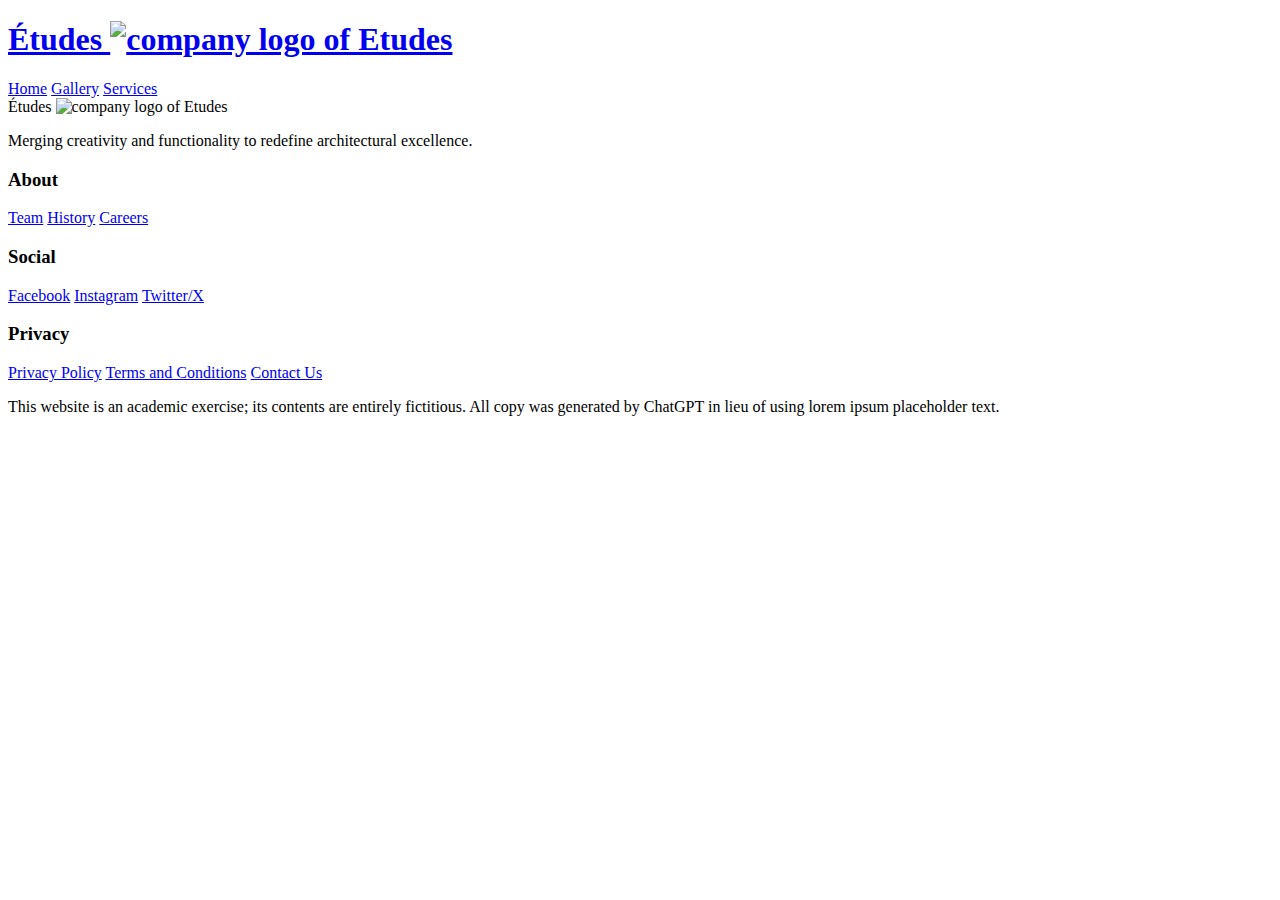
==== dmit-1530-assignment-1-start/gallery.html @ 4a805e1f "Markup for index, started markup for gallery" ====
<!DOCTYPE html>
<html lang="en">
<head>
    <meta charset="UTF-8">
    <meta name="viewport" content="width=device-width, initial-scale=1.0">
    <title>Gallery</title>
</head>
<body>
    <header>
        <h1 class = "logo">
           
           <a href="index.html">
             Études 
            <img src="img/ix.png" alt="company logo of Etudes">
        </a>
        </h1>
        <nav>
            <a href="index.html">Home</a>
            <a href="gallery.html">Gallery</a>
            <a href="#">Services</a>
        </nav>
    </header>
    <footer>
        Études <img src="img/ix.png" alt="company logo of Etudes">
        <p>Merging creativity and functionality to redefine architectural excellence.</p>
                    <div>
                        <div>
                            <h3>About</h3>
                            <div>
                                <a href="#">Team</a>
                                <a href="#">History</a>
                                <a href="#">Careers</a>
                            </div>
                        </div>
                        <div>
                            <h3>Social</h3>
                            <div>
                                <a href="#">Facebook</a>
                                <a href="#">Instagram</a>
                                <a href="#">Twitter/X</a>
                            </div>
                        </div>
                        <div>
                            <h3>Privacy</h3>
                            <div>
                                <a href="#">Privacy Policy</a>
                                <a href="#">Terms and Conditions</a>
                                <a href="#">Contact Us</a>
                            </div>
                        </div>
                    </div>
            <div> 
                <p>This website is an academic exercise; its contents are entirely fictitious. All copy was generated by ChatGPT in lieu of using lorem ipsum placeholder text.</p>
            </div>
      </footer>
</body>
</html>
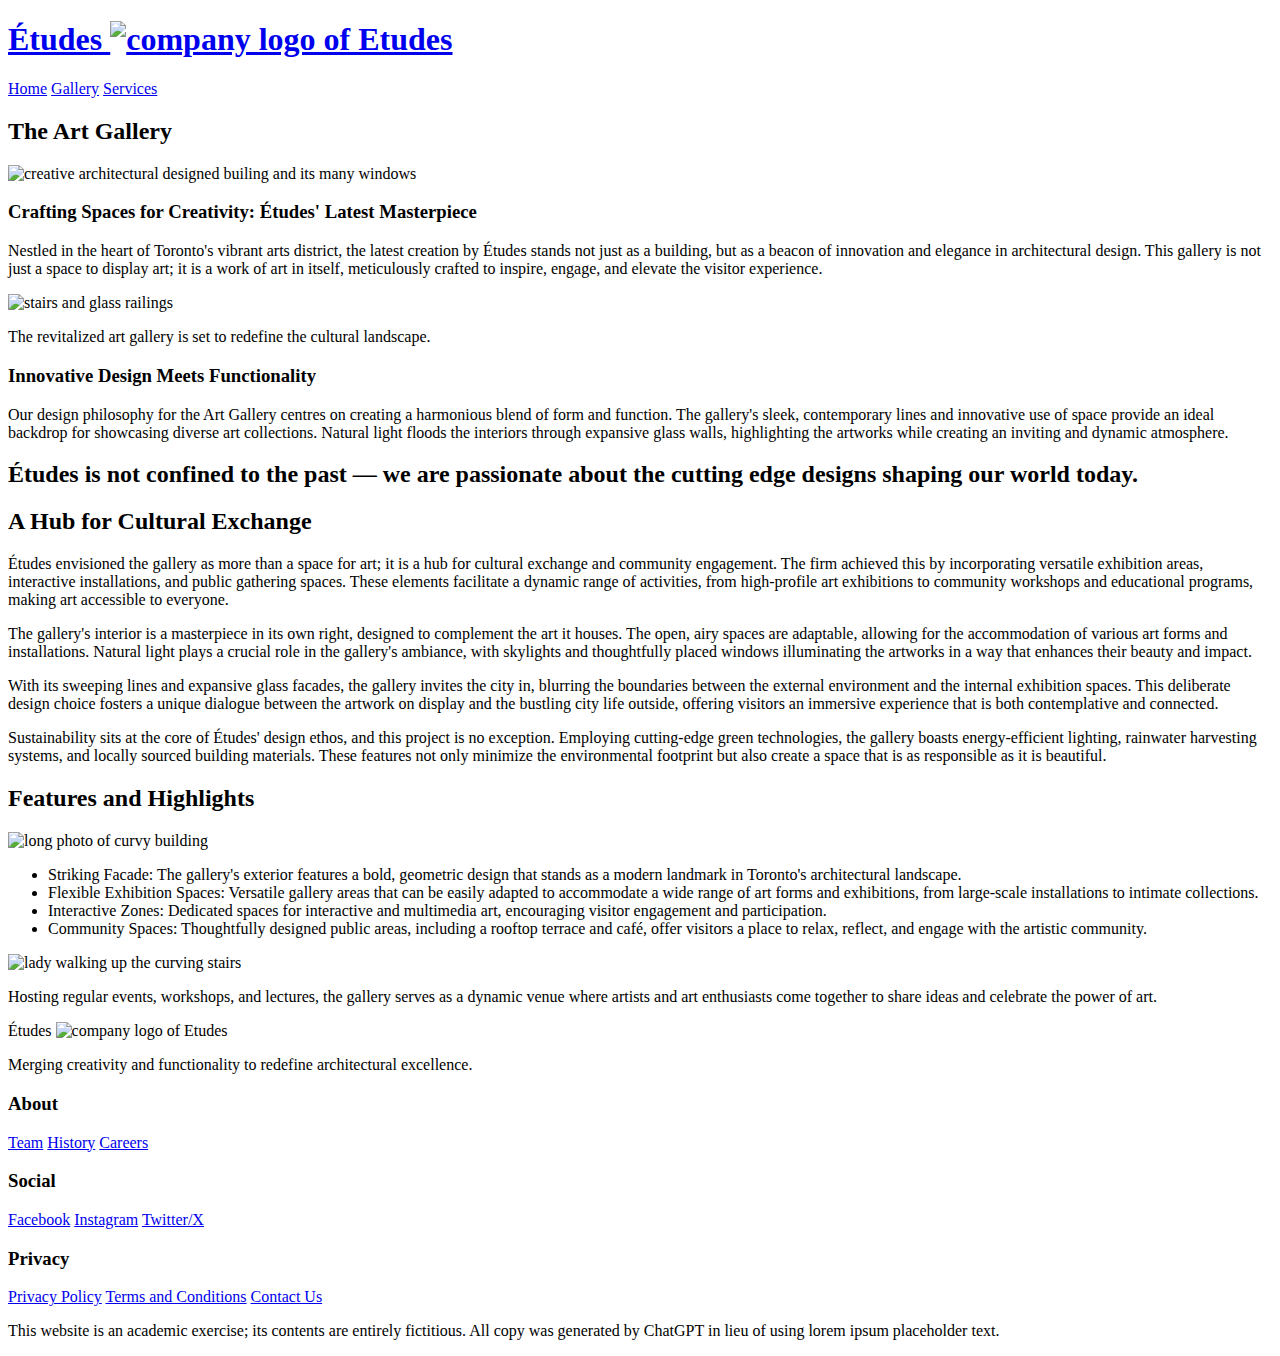
==== commit 09060423: "Gallery Markup" ====
--- a/dmit-1530-assignment-1-start/gallery.html
+++ b/dmit-1530-assignment-1-start/gallery.html
@@ -4,6 +4,16 @@
     <meta charset="UTF-8">
     <meta name="viewport" content="width=device-width, initial-scale=1.0">
     <title>Gallery</title>
+
+       <!-- Additional Meta Information -->
+       <meta name="Jason Villaflor" content="jvillaflor2 on Github">
+       <meta name="description" content="">
+   
+       <title>Etudes</title>
+   
+       <!-- Stylesheets -->
+        <link rel="stylesheet" href="css/reset.css">
+        <link rel="stylesheet" href="css/styles.css">
 </head>
 <body>
     <header>
@@ -20,6 +30,56 @@
             <a href="#">Services</a>
         </nav>
     </header>
+    <main>
+        <section>
+            <h2>The Art Gallery</h2>
+            <img src="img/vii.webp" alt="creative architectural designed builing and its many windows">
+
+            <h3>Crafting Spaces for Creativity: Études' Latest Masterpiece</h3>
+            <p>Nestled in the heart of Toronto's vibrant arts district, the latest creation by Études stands not just as a building, but as a beacon of innovation and elegance in architectural design. This gallery is not just a space to display art; it is a work of art in  itself, meticulously crafted to inspire, engage, and elevate the visitor  experience.</p>
+
+            <img src="img/iv.webp" alt="stairs and glass railings">
+            <p>The revitalized art gallery is set to redefine the cultural landscape.</p>
+
+            <h3>Innovative Design Meets Functionality</h3>
+            <p>Our design philosophy for the Art Gallery centres on creating a  harmonious blend of form and function. The gallery's sleek, contemporary  lines and innovative use of space provide an ideal backdrop for  showcasing diverse art collections. Natural light floods the interiors  through expansive glass walls, highlighting the artworks while creating  an inviting and dynamic atmosphere.</p>
+
+        </section>
+
+        <section>
+        <h2>Études is not confined to the past  — we are passionate about the cutting edge designs shaping our world today.</h2>
+        </section>
+
+        <section>
+            <h2>A Hub for Cultural Exchange</h2>
+
+            <p>Études envisioned the gallery as more than a space for art; it is a hub for cultural exchange and community engagement. The firm achieved this by incorporating versatile exhibition areas, interactive installations, and public gathering spaces. These elements facilitate a dynamic range of activities, from high-profile art exhibitions to community workshops and educational programs, making art accessible to everyone.</p>
+
+            <p> The gallery's interior is a masterpiece in its own right, designed to complement the art it houses. The open, airy spaces are adaptable, allowing for the accommodation of various art forms and installations. Natural light plays a crucial role in the gallery's ambiance, with skylights and thoughtfully placed windows illuminating the artworks in a way that enhances their beauty and impact.</p>
+
+            <p>With its sweeping lines and expansive glass facades, the gallery invites the city in, blurring the boundaries between the external environment and the internal exhibition spaces. This deliberate design choice fosters a unique dialogue between the artwork on display and the bustling city life outside, offering visitors an immersive experience that is both contemplative and connected.</p>
+
+            <p>Sustainability sits at the core of Études' design ethos, and this project is no exception. Employing cutting-edge green technologies, the gallery boasts energy-efficient lighting, rainwater harvesting systems, and locally sourced building materials. These features not only minimize the environmental footprint but also create a space that is as responsible as it is beautiful.</p>
+        </section>
+
+        <section>
+            <h2>Features and Highlights</h2>
+
+            <img src="img/v.webp" alt="long photo of curvy building">
+
+            <ul>
+                <li>Striking Facade: The gallery's exterior features a bold, geometric design that stands as a modern landmark in Toronto's architectural landscape.</li>
+                <li>Flexible Exhibition Spaces: Versatile gallery areas that can be easily adapted to accommodate a wide range of art forms and exhibitions, from large-scale installations to intimate collections.</li>
+                <li>Interactive Zones: Dedicated spaces for interactive and multimedia art, encouraging visitor engagement and participation.</li>
+                <li>Community Spaces: Thoughtfully designed public areas, including a rooftop terrace and café, offer visitors a place to relax, reflect, and engage with the artistic community.</li>
+            </ul>
+
+            <img src="img/i.webp" alt="lady walking up the curving stairs">
+
+            <p>Hosting regular events, workshops, and lectures, the gallery serves as a  dynamic venue where artists and art enthusiasts come together to share  ideas and celebrate the power of art.</p>
+            
+        </section>
+    </main>
     <footer>
         Études <img src="img/ix.png" alt="company logo of Etudes">
         <p>Merging creativity and functionality to redefine architectural excellence.</p>
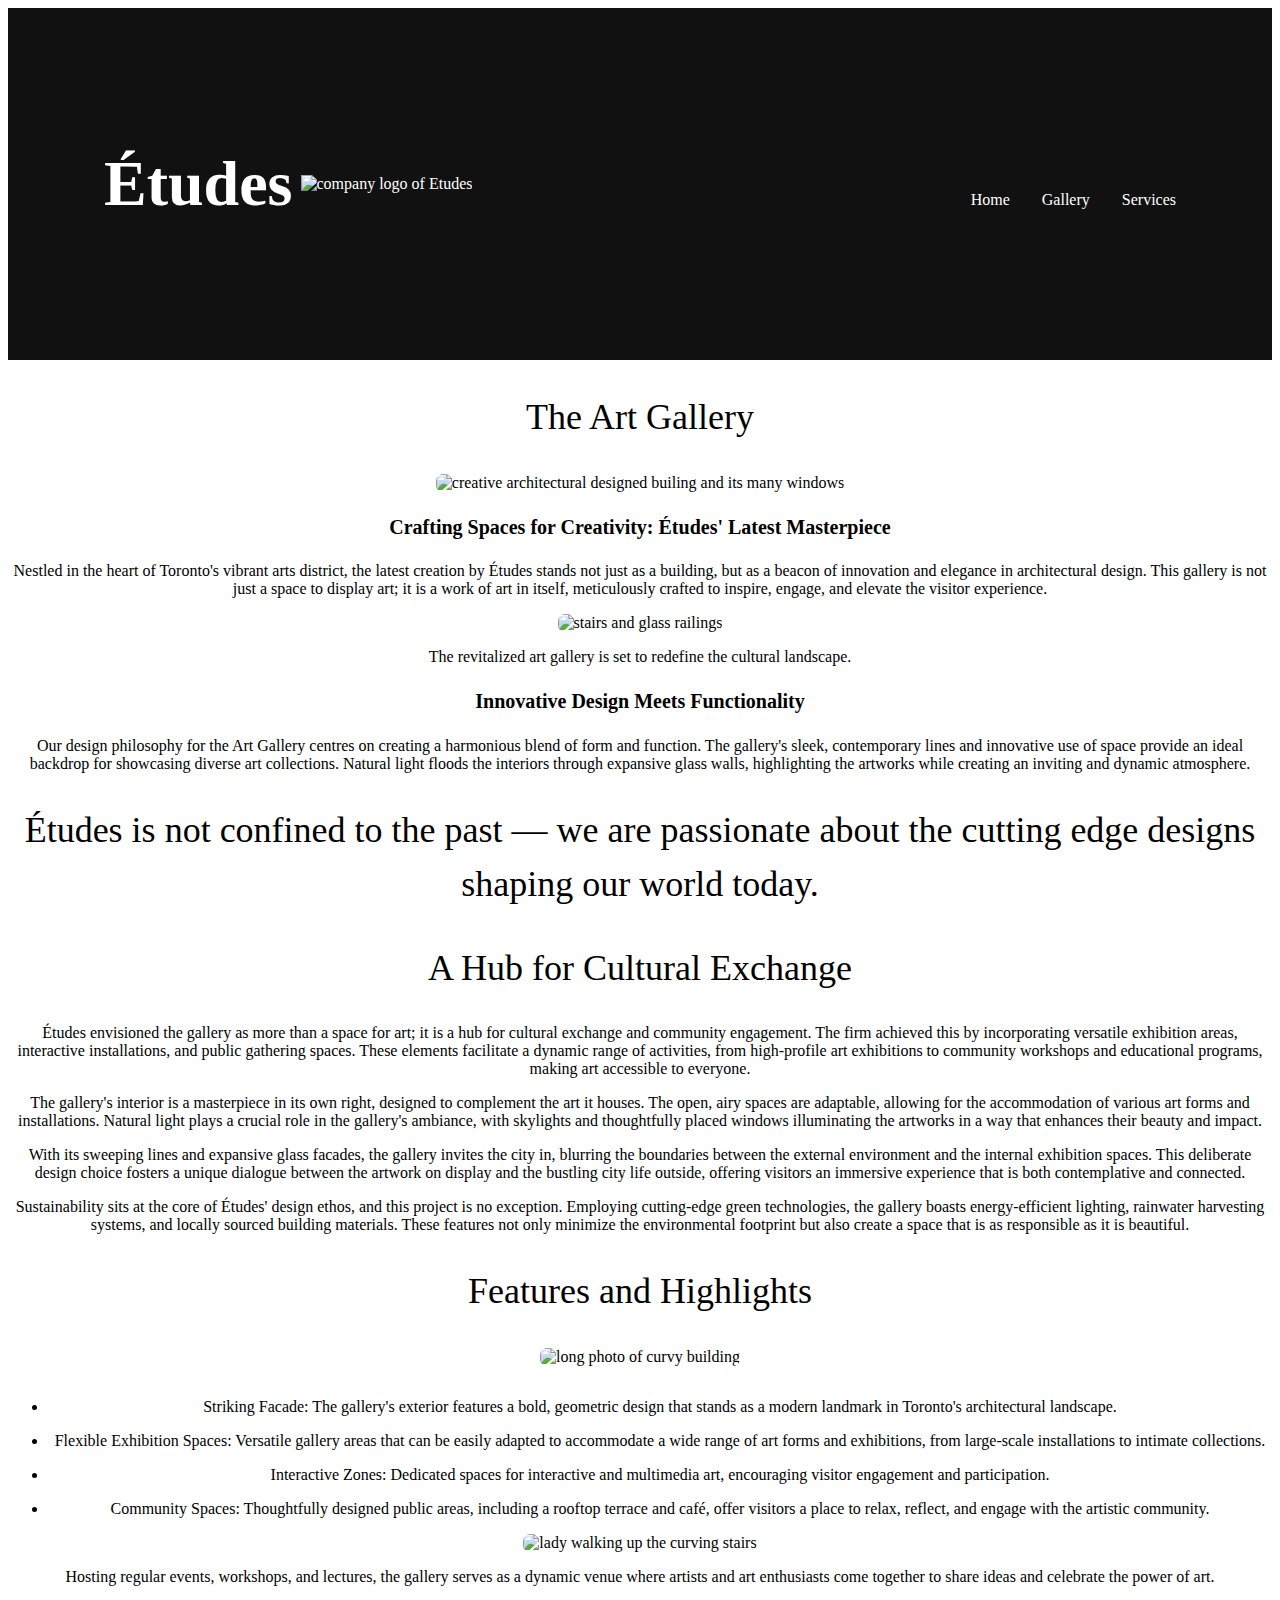
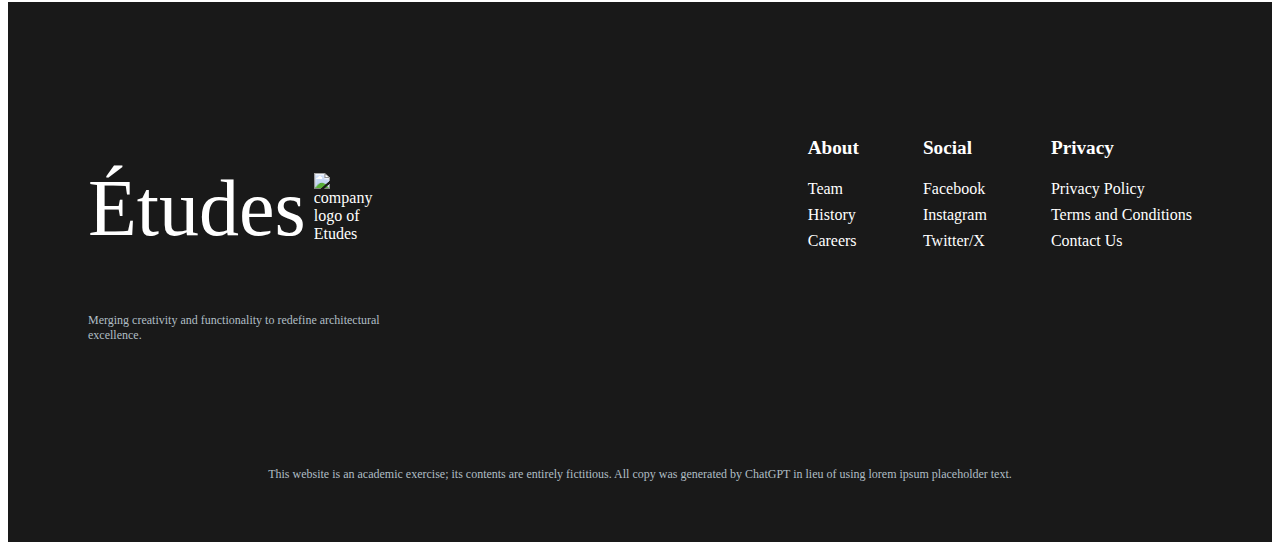
==== commit 1b7d45b0: "still working on  styling for Gallery page" ====
--- a/dmit-1530-assignment-1-start/gallery.html
+++ b/dmit-1530-assignment-1-start/gallery.html
@@ -17,18 +17,19 @@
 </head>
 <body>
     <header>
-        <h1 class = "logo">
-           
-           <a href="index.html">
-             Études 
-            <img src="img/ix.png" alt="company logo of Etudes">
-        </a>
-        </h1>
-        <nav>
-            <a href="index.html">Home</a>
-            <a href="gallery.html">Gallery</a>
-            <a href="#">Services</a>
-        </nav>
+        <div class="container header-container">
+            <div class="logo-container">
+                    <h1>Études</h1>
+                    <a href="index.html">
+                    <img src="img/ix.png" alt="company logo of Etudes">
+                </a>
+            </div>
+            <nav class="flex-container">
+                <a href="index.html">Home</a>
+                <a href="gallery.html">Gallery</a>
+                <a href="#">Services</a>
+            </nav>
+        </div>
     </header>
     <main>
         <section>
@@ -80,38 +81,43 @@
             
         </section>
     </main>
-    <footer>
-        Études <img src="img/ix.png" alt="company logo of Etudes">
-        <p>Merging creativity and functionality to redefine architectural excellence.</p>
-                    <div>
-                        <div>
-                            <h3>About</h3>
-                            <div>
-                                <a href="#">Team</a>
-                                <a href="#">History</a>
-                                <a href="#">Careers</a>
-                            </div>
-                        </div>
-                        <div>
-                            <h3>Social</h3>
-                            <div>
-                                <a href="#">Facebook</a>
-                                <a href="#">Instagram</a>
-                                <a href="#">Twitter/X</a>
-                            </div>
-                        </div>
-                        <div>
-                            <h3>Privacy</h3>
-                            <div>
-                                <a href="#">Privacy Policy</a>
-                                <a href="#">Terms and Conditions</a>
-                                <a href="#">Contact Us</a>
-                            </div>
-                        </div>
-                    </div>
-            <div> 
-                <p>This website is an academic exercise; its contents are entirely fictitious. All copy was generated by ChatGPT in lieu of using lorem ipsum placeholder text.</p>
+    <footer class="footer">
+        <div class="container footer-container">
+    
+            <div class="footer-brand">
+                <div class="logo-container">
+                    <h2>Études</h2>
+                    <img src="img/ix.png" alt="company logo of Etudes">
+                </div>
+                <p>Merging creativity and functionality to redefine architectural excellence.</p>
             </div>
-      </footer>
+    
+            <div class="footer-links">
+                <div class="footer-column">
+                    <h3>About</h3>
+                    <a href="#">Team</a>
+                    <a href="#">History</a>
+                    <a href="#">Careers</a>
+                </div>
+                <div class="footer-column">
+                    <h3>Social</h3>
+                    <a href="#">Facebook</a>
+                    <a href="#">Instagram</a>
+                    <a href="#">Twitter/X</a>
+                </div>
+                <div class="footer-column">
+                    <h3>Privacy</h3>
+                    <a href="#">Privacy Policy</a>
+                    <a href="#">Terms and Conditions</a>
+                    <a href="#">Contact Us</a>
+                </div>
+            </div>
+        </div>
+    
+        <div class="footer-disclaimer">
+            <p>This website is an academic exercise; its contents are entirely fictitious. 
+            All copy was generated by ChatGPT in lieu of using lorem ipsum placeholder text.</p>
+        </div>
+    </footer>
 </body>
 </html>--- a/dmit-1530-assignment-1-start/css/styles.css
+++ b/dmit-1530-assignment-1-start/css/styles.css
@@ -0,0 +1,350 @@
+:root {
+    --blue-grey-50: #ECEFF1;
+    --blue-grey-100: #CFD8DC;
+    --blue-grey-200: #B0BEC5;
+    --blue-grey-800: #78909C;
+    --blue-grey-900: #263238;
+}
+
+body {
+    color: #000;
+    text-align: center; 
+}
+
+header, footer {
+    color: #fff;
+    padding: 2rem 4rem;   
+}
+header{
+    background-color: #111111;
+}
+header img,
+footer img {
+    max-height: 5rem;
+    margin: 0 auto;
+    border-radius: 0;
+}
+
+img {
+    border-radius: 7px;
+}
+
+li {
+    list-style-type: disc;
+    list-style-position: outside;
+    padding: 1rem 0 0 0;
+}
+
+nav {
+    justify-content: center;
+    gap: 2rem;
+    margin-top: 2rem;
+}
+
+.btn {
+    display: inline-block;
+    background-color: black;
+    padding: 1rem;
+    border-radius: 6px;
+}
+
+/* ========== UTILITY CLASSES ========== */
+.container {
+    margin: 0 auto;
+    max-width: 1200px;
+    padding: 4rem 2rem;
+}
+.header-container {
+    display: flex;
+    justify-content: space-between;
+    align-items: center;
+    max-width: 1200px;
+    margin: 0 auto;
+}
+.logo-container {
+    display: flex;
+    align-items: center;
+    gap: 0.5rem;
+    flex-wrap: nowrap;
+    justify-content: flex-start;
+}
+
+.logo-container h1 {
+    font-family: 'Libre Baskerville', serif;
+    font-size: 4rem; 
+    white-space: nowrap;
+}
+
+.flex-container {
+    display: flex;
+}
+
+.grey-bg {
+    background-color: var(--blue-grey-50);
+}
+
+.darkgrey-bg {
+    background-color: var(--blue-grey-100);
+}
+
+.grey-dark-blue-bg {
+    background-color: var(--blue-grey-900);
+}
+
+.blue-background {
+    background-color: var(--blue-grey-800);
+}
+
+/* ========== TYPOGRAPHY ========== */
+a {
+    text-decoration: none;
+    color: white;
+}
+
+h2,
+blockquote > p,
+.cta p:first-child {
+    font-family: Georgia, 'Times New Roman', Times, serif;
+    font-size: 2.25rem;
+    font-weight: 400;
+    line-height: 3.375rem;
+}
+
+h3 {
+    font-size: 1.25rem;
+    line-height: 1.915rem;
+    font-weight: 700;
+    
+}
+
+span {
+    font-size: 2.5rem;
+    font-weight: 700;
+    line-height: 3.375rem;
+}
+
+footer p {
+    color: var(--blue-grey-200);
+    font-size: 0.75rem;
+}
+
+/* ========== HOME PAGE ========== */
+.mainpage-content {
+    text-align: center;
+}
+.info {
+    max-width: 100%;
+    padding: 0 2rem;
+    text-align: center;
+}
+
+.info p {
+    margin-top: 1rem;
+}
+
+.info img {
+    width: 100%;
+    max-width: 1200px;
+    border-radius: 8px;
+    margin-bottom: 4rem;
+
+}
+
+.info .btn {
+    margin: 2.25rem 0 0 0;
+}
+
+.company-info p {
+    margin-top: 2rem;
+
+}
+
+
+.company-info div {
+    text-align: center;
+    max-width: 800px;
+    margin: 0 auto 1rem auto;
+}
+
+/* ========== INFO LIST  ========== */
+.info-list {
+    display: flex;
+    flex-wrap: wrap;
+    justify-content: center;
+    gap: 1rem;
+    max-width: 1200px;
+    margin: 1rem auto;
+    text-align: left;
+}
+
+.info-list div {
+    flex: 1 1 calc(33.333% - 2rem);
+    max-width: 350px;
+
+}
+
+/* ========== QUOTE SECTION ========== */
+
+.ceo-quote {
+    margin-top: 3rem;
+}
+
+.ceo-quote p:last-child {
+    margin-top: 1rem;
+}
+.quote {
+    color: white;
+}
+
+/* ========== ARCHITECTURE SECTION ========== */
+.architecture {
+    text-align:center;
+    padding: 2rem 2rem 4rem;
+    background-color: var(--blue-grey-100);
+}
+
+.architecture p {
+    margin-top: 1.5rem;
+}
+
+.architecture img {
+    margin-top: 3rem;
+}
+
+/* ========== RESIDENTIAL & COMMERCIAL SECTIONS (FIXED LAYOUT) ========== */
+
+.residential div,
+    .residential img,
+    .commercial div,
+    .commercial img {
+        width: 100%;
+    }
+.residential div,
+.commercial div {
+    text-align: left;
+}
+
+
+.commercial img {
+     order: -1;
+}
+
+/* ========== CALL TO ACTION (CTA) SECTION ========== */
+.cta {
+    background-color: white;
+    border-radius: 8px;
+    padding: 4rem 1rem;
+}
+
+.cta p {
+    margin-top: 1rem;
+}
+
+.cta .btn {
+    margin-top: 2rem;
+}
+.footer {
+    background-color: #191919;
+    color: white;
+    padding: 3rem ;
+}
+
+.footer-container {
+    display: flex;
+    justify-content: space-between;
+    align-items: flex-start;
+    max-width: 1200px;
+    margin: 0 auto;
+    flex-wrap: wrap;
+}
+
+
+/* Left Section: Logo & Description */
+.footer-brand {
+    max-width: 300px;
+    text-align: left;
+}
+
+.footer-brand h2 {
+    font-size: 5rem;
+
+}
+
+.footer-brand img {
+    display: block;
+    max-width: 100px;
+    margin: 1rem 0;
+}
+
+/* Right Section: Footer Links */
+.footer-links {
+    display: flex;
+    gap: 4rem;
+}
+
+.footer-column {
+    display: flex;
+    flex-direction: column;
+    text-align: left;
+}
+
+.footer-column h3 {
+    font-size: 1.2rem;
+    margin-bottom: 1rem;
+}
+
+.footer-column a {
+    color: white;
+    text-decoration: none;
+    font-size: 1rem;
+    margin-bottom: 0.5rem;
+}
+
+.footer-column a:hover {
+    text-decoration: underline;
+}
+
+/* Bottom Section: Disclaimer */
+.footer-disclaimer {
+    text-align: center;
+    font-size: 0.85rem;
+    color: var(--blue-grey-200);
+    max-width: 800px;
+    margin: 3rem auto 0;
+}
+
+
+
+/* ========== MEDIA QUERIES ========== */
+
+
+@media screen and (min-width: 1000px) {
+   
+    .lg-flex {
+        display: flex;
+        column-gap: 1.5rem;
+    }
+
+ 
+    .residential.md-flex,
+    .commercial.md-flex {
+        flex-direction: column;
+    }
+
+    .residential,
+    .commercial {
+        width: 100%;
+    }
+
+
+    .commercial img {
+        order: 0;
+    }
+}
+@media screen and (max-width: 768px) {
+    h2 {
+        font-size: 1.75rem; 
+        line-height: 2.5rem;
+    }
+    
+}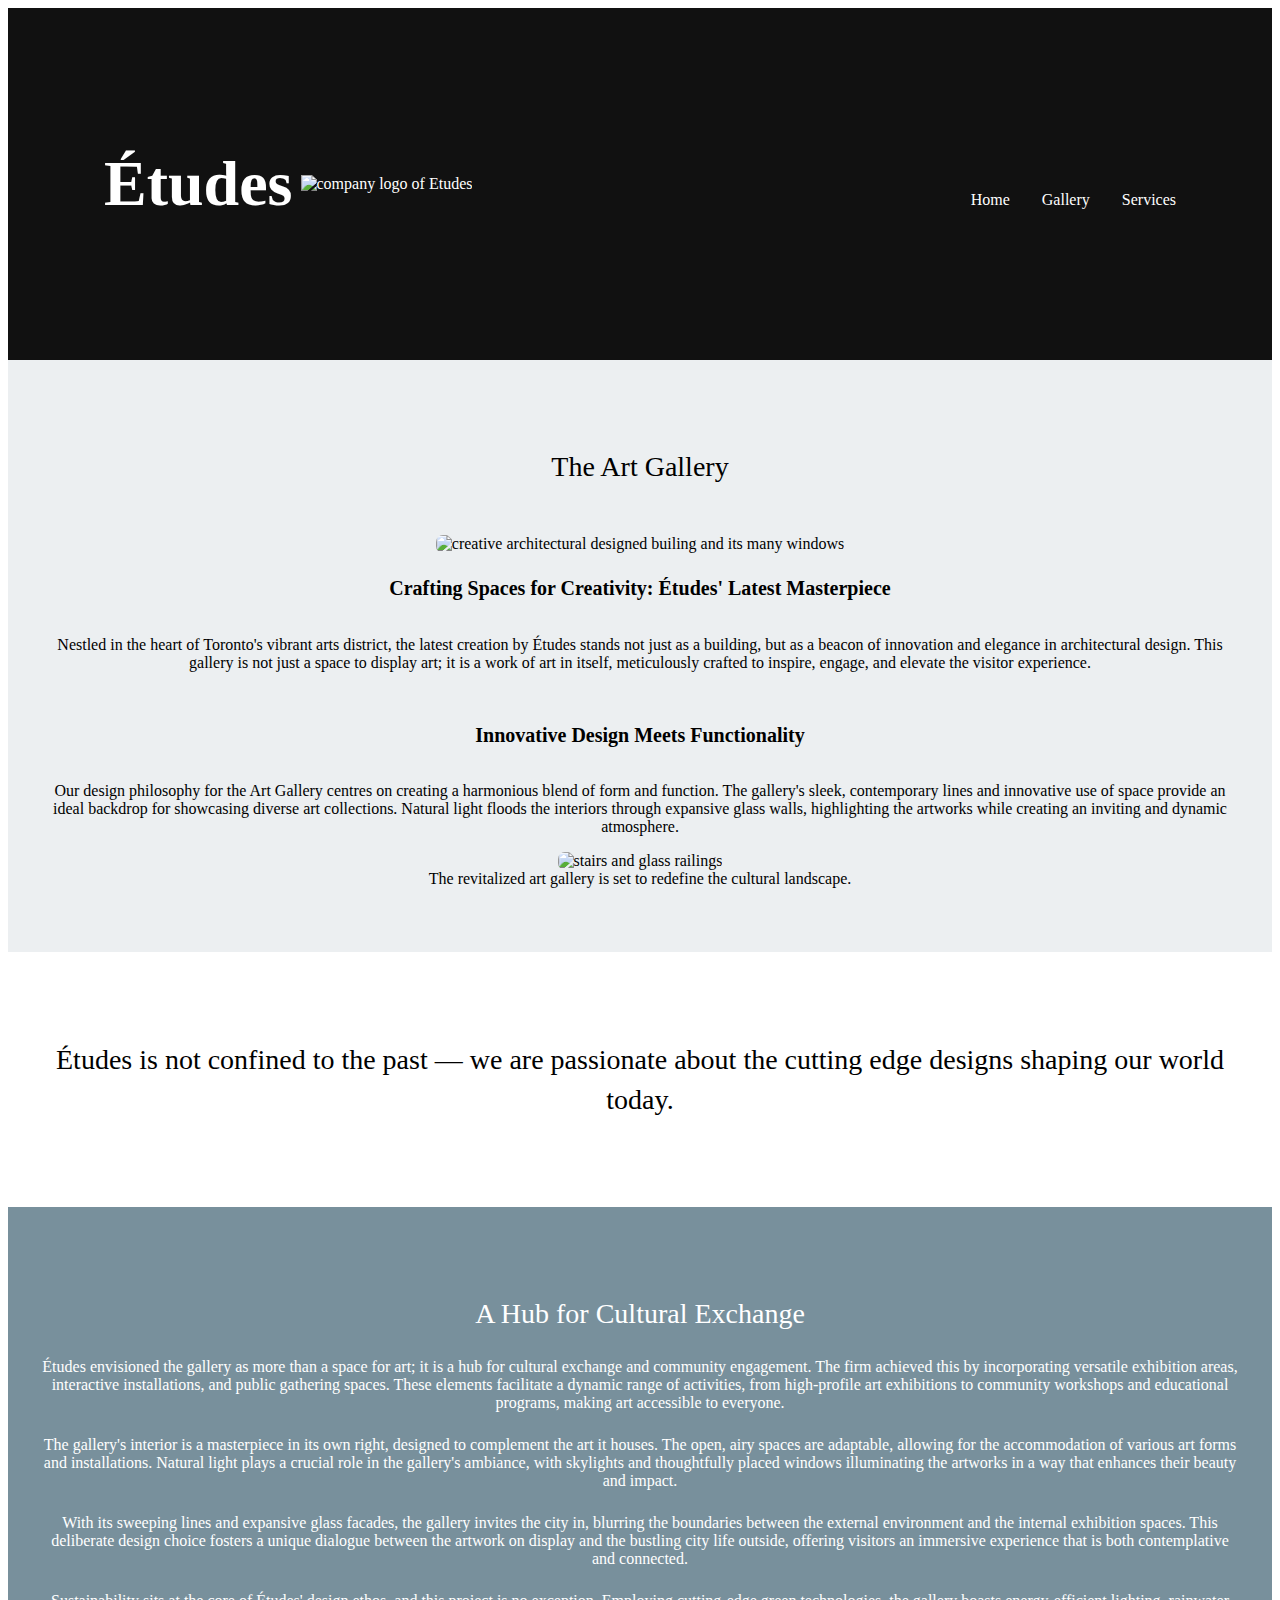
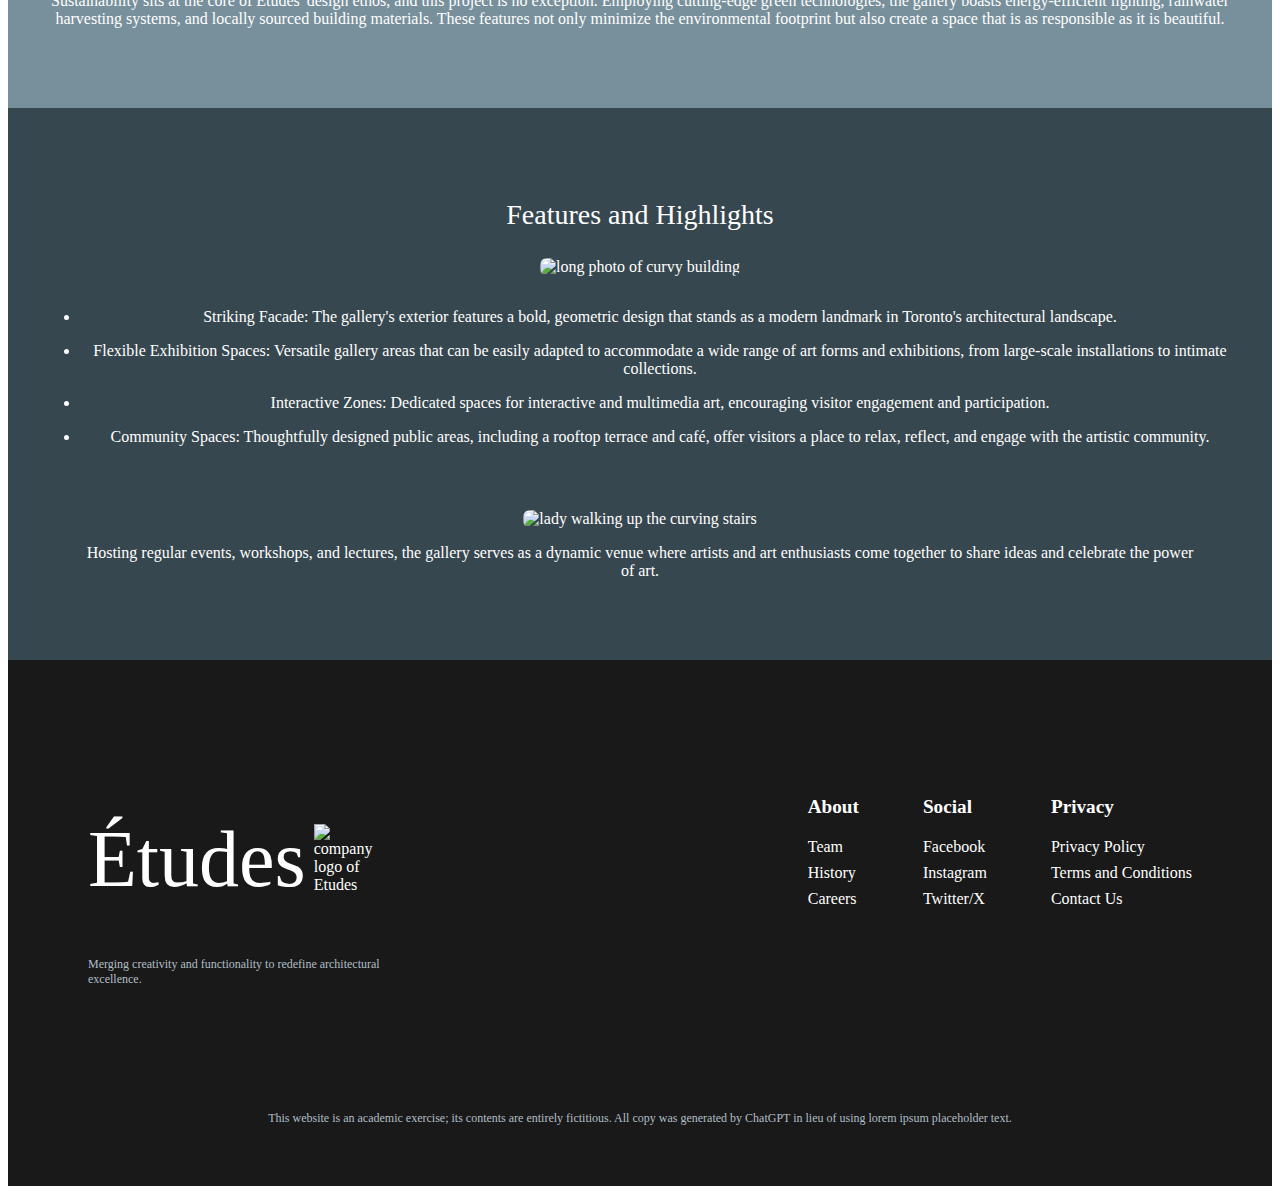
==== commit 2153579c: "added Gallery Page Styling" ====
--- a/dmit-1530-assignment-1-start/gallery.html
+++ b/dmit-1530-assignment-1-start/gallery.html
@@ -3,13 +3,12 @@
 <head>
     <meta charset="UTF-8">
     <meta name="viewport" content="width=device-width, initial-scale=1.0">
-    <title>Gallery</title>
-
+  
        <!-- Additional Meta Information -->
        <meta name="Jason Villaflor" content="jvillaflor2 on Github">
        <meta name="description" content="">
    
-       <title>Etudes</title>
+       <title>Gallery</title>
    
        <!-- Stylesheets -->
         <link rel="stylesheet" href="css/reset.css">
@@ -31,53 +30,72 @@
             </nav>
         </div>
     </header>
-    <main>
-        <section>
-            <h2>The Art Gallery</h2>
-            <img src="img/vii.webp" alt="creative architectural designed builing and its many windows">
-
-            <h3>Crafting Spaces for Creativity: Études' Latest Masterpiece</h3>
-            <p>Nestled in the heart of Toronto's vibrant arts district, the latest creation by Études stands not just as a building, but as a beacon of innovation and elegance in architectural design. This gallery is not just a space to display art; it is a work of art in  itself, meticulously crafted to inspire, engage, and elevate the visitor  experience.</p>
-
-            <img src="img/iv.webp" alt="stairs and glass railings">
-            <p>The revitalized art gallery is set to redefine the cultural landscape.</p>
-
-            <h3>Innovative Design Meets Functionality</h3>
-            <p>Our design philosophy for the Art Gallery centres on creating a  harmonious blend of form and function. The gallery's sleek, contemporary  lines and innovative use of space provide an ideal backdrop for  showcasing diverse art collections. Natural light floods the interiors  through expansive glass walls, highlighting the artworks while creating  an inviting and dynamic atmosphere.</p>
+    <main class>
+        <section class="grey-bg">
+            <div class="about-gallery container">
+                
+                <h2>The Art Gallery</h2>
+                <div class="md-flex">
+                    <img src="img/vii.webp" alt="creative architectural designed builing and its many windows">
+                    <div class ="text-container">
+                        <h3>Crafting Spaces for Creativity: Études' Latest Masterpiece</h3>
+                        <p>Nestled in the heart of Toronto's vibrant arts district, the latest creation by Études stands not just as a building, but as a beacon of innovation and elegance in architectural design. This gallery is not just a space to display art; it is a work of art in  itself, meticulously crafted to inspire, engage, and elevate the visitor  experience.</p>
+                    </div>
+                </div>
+                <div class="md-flex">
+                    <div class="text-container">
+                        <h3>Innovative Design Meets Functionality</h3>
+                        <p>Our design philosophy for the Art Gallery centres on creating a  harmonious blend of form and function. The gallery's sleek, contemporary  lines and innovative use of space provide an ideal backdrop for  showcasing diverse art collections. Natural light floods the interiors  through expansive glass walls, highlighting the artworks while creating  an inviting and dynamic atmosphere.</p>
+                    </div>
+                    <figure>
+                        <img src="img/iv.webp" alt="stairs and glass railings">
+                        <figcaption>The revitalized art gallery is set to redefine the cultural landscape.</figcaption>
+                    </figure>
+                </div>
+            </div>
 
         </section>
 
-        <section>
+        <section class="company-quote container">
         <h2>Études is not confined to the past  — we are passionate about the cutting edge designs shaping our world today.</h2>
         </section>
 
-        <section>
-            <h2>A Hub for Cultural Exchange</h2>
-
-            <p>Études envisioned the gallery as more than a space for art; it is a hub for cultural exchange and community engagement. The firm achieved this by incorporating versatile exhibition areas, interactive installations, and public gathering spaces. These elements facilitate a dynamic range of activities, from high-profile art exhibitions to community workshops and educational programs, making art accessible to everyone.</p>
-
-            <p> The gallery's interior is a masterpiece in its own right, designed to complement the art it houses. The open, airy spaces are adaptable, allowing for the accommodation of various art forms and installations. Natural light plays a crucial role in the gallery's ambiance, with skylights and thoughtfully placed windows illuminating the artworks in a way that enhances their beauty and impact.</p>
-
-            <p>With its sweeping lines and expansive glass facades, the gallery invites the city in, blurring the boundaries between the external environment and the internal exhibition spaces. This deliberate design choice fosters a unique dialogue between the artwork on display and the bustling city life outside, offering visitors an immersive experience that is both contemplative and connected.</p>
-
-            <p>Sustainability sits at the core of Études' design ethos, and this project is no exception. Employing cutting-edge green technologies, the gallery boasts energy-efficient lighting, rainwater harvesting systems, and locally sourced building materials. These features not only minimize the environmental footprint but also create a space that is as responsible as it is beautiful.</p>
+        <section class="hub-cultural blue-background">
+            <div class="container">
+                <h2>A Hub for Cultural Exchange</h2>
+                <div class="md-flex">
+                    
+                    <div>
+                        <p>Études envisioned the gallery as more than a space for art; it is a hub for cultural exchange and community engagement. The firm achieved this by incorporating versatile exhibition areas, interactive installations, and public gathering spaces. These elements facilitate a dynamic range of activities, from high-profile art exhibitions to community workshops and educational programs, making art accessible to everyone.</p>
+                        <p> The gallery's interior is a masterpiece in its own right, designed to complement the art it houses. The open, airy spaces are adaptable, allowing for the accommodation of various art forms and installations. Natural light plays a crucial role in the gallery's ambiance, with skylights and thoughtfully placed windows illuminating the artworks in a way that enhances their beauty and impact.</p>
+                    </div>
+                    <div>
+                        <p>With its sweeping lines and expansive glass facades, the gallery invites the city in, blurring the boundaries between the external environment and the internal exhibition spaces. This deliberate design choice fosters a unique dialogue between the artwork on display and the bustling city life outside, offering visitors an immersive experience that is both contemplative and connected.</p>
+                        <p>Sustainability sits at the core of Études' design ethos, and this project is no exception. Employing cutting-edge green technologies, the gallery boasts energy-efficient lighting, rainwater harvesting systems, and locally sourced building materials. These features not only minimize the environmental footprint but also create a space that is as responsible as it is beautiful.</p>
+                    </div>
+                </div>
+            </div>
         </section>
 
-        <section>
-            <h2>Features and Highlights</h2>
-
-            <img src="img/v.webp" alt="long photo of curvy building">
-
-            <ul>
-                <li>Striking Facade: The gallery's exterior features a bold, geometric design that stands as a modern landmark in Toronto's architectural landscape.</li>
-                <li>Flexible Exhibition Spaces: Versatile gallery areas that can be easily adapted to accommodate a wide range of art forms and exhibitions, from large-scale installations to intimate collections.</li>
-                <li>Interactive Zones: Dedicated spaces for interactive and multimedia art, encouraging visitor engagement and participation.</li>
-                <li>Community Spaces: Thoughtfully designed public areas, including a rooftop terrace and café, offer visitors a place to relax, reflect, and engage with the artistic community.</li>
-            </ul>
-
-            <img src="img/i.webp" alt="lady walking up the curving stairs">
-
-            <p>Hosting regular events, workshops, and lectures, the gallery serves as a  dynamic venue where artists and art enthusiasts come together to share  ideas and celebrate the power of art.</p>
+        <section class="features darkgrey-bg ">
+            <div class="container">
+                <h2>Features and Highlights</h2>
+                <div class="md-flex">
+                    <img src="img/v.webp" alt="long photo of curvy building">
+                    <div class="text-container">
+                        <ul>
+                            <li>Striking Facade: The gallery's exterior features a bold, geometric design that stands as a modern landmark in Toronto's architectural landscape.</li>
+                            <li>Flexible Exhibition Spaces: Versatile gallery areas that can be easily adapted to accommodate a wide range of art forms and exhibitions, from large-scale installations to intimate collections.</li>
+                            <li>Interactive Zones: Dedicated spaces for interactive and multimedia art, encouraging visitor engagement and participation.</li>
+                            <li>Community Spaces: Thoughtfully designed public areas, including a rooftop terrace and café, offer visitors a place to relax, reflect, and engage with the artistic community.</li>
+                        </ul>
+                        <figure>
+                            <img src="img/i.webp" alt="lady walking up the curving stairs">
+                            <p>Hosting regular events, workshops, and lectures, the gallery serves as a  dynamic venue where artists and art enthusiasts come together to share  ideas and celebrate the power of art.</p>
+                        </figure>
+                    </div>
+                </div>
+            </div>
             
         </section>
     </main>
--- a/dmit-1530-assignment-1-start/css/styles.css
+++ b/dmit-1530-assignment-1-start/css/styles.css
@@ -2,7 +2,8 @@
     --blue-grey-50: #ECEFF1;
     --blue-grey-100: #CFD8DC;
     --blue-grey-200: #B0BEC5;
-    --blue-grey-800: #78909C;
+    --blue-grey-400: #78909C;
+    --blue-grey-800: #37474F;
     --blue-grey-900: #263238;
 }
 
@@ -39,6 +40,7 @@
     justify-content: center;
     gap: 2rem;
     margin-top: 2rem;
+    display: flex;
 }
 
 .btn {
@@ -119,8 +121,9 @@
 
 span {
     font-size: 2.5rem;
+    line-height: 3.375rem;
     font-weight: 700;
-    line-height: 3.375rem;
+    
 }
 
 footer p {
@@ -229,6 +232,46 @@
      order: -1;
 }
 
+/*==========  Gallery Page  ========== */
+.about-gallery h2 {
+    text-align: center;
+}
+
+
+.about-gallery div {
+    margin-top: 3rem;
+}
+.about-gallery p {
+    margin-top: 2rem;
+}
+
+.company-quote {
+    text-align: center;
+}
+
+.hub-cultural {
+    background-color: var(--blue-grey-400);
+    color: white;
+}
+.hub-cultural p {
+    margin-top: 1.5rem;
+}
+
+.features {
+    background-color: var(--blue-grey-800);
+    color: white;
+}
+
+
+.features p{
+    margin-top: 1rem;
+}
+
+.features figure {
+    margin-top: 4rem;
+}
+
+
 /* ========== CALL TO ACTION (CTA) SECTION ========== */
 .cta {
     background-color: white;
@@ -340,11 +383,46 @@
     .commercial img {
         order: 0;
     }
-}
-@media screen and (max-width: 768px) {
+    .about-gallery.text-container {
+        margin-top: 3rem;
+    }
+
+
+    .features .text-container {
+        flex: 1 1 70%;
+    }
+  
+}
+@media screen and (min-width: 768px) {
+
+
+    .md-flex {
+        flex-direction: row;
+        align-items: flex-start;
+        justify-content: space-between;
+    }
+
     h2 {
         font-size: 1.75rem; 
         line-height: 2.5rem;
     }
-    
+    /* Gallery Page */
+    .about-gallery figure {
+        order: 1;
+        width: 100%;
+        margin: 0;
+    }
+
+    .about-gallery .text-container {
+        margin-top: unset;
+    }
+
+    .about-gallery div:first-of-type img {
+        margin: unset;
+        width: 100%;
+    }
+
+    .text-container {
+        width: 100%;
+    }
 }